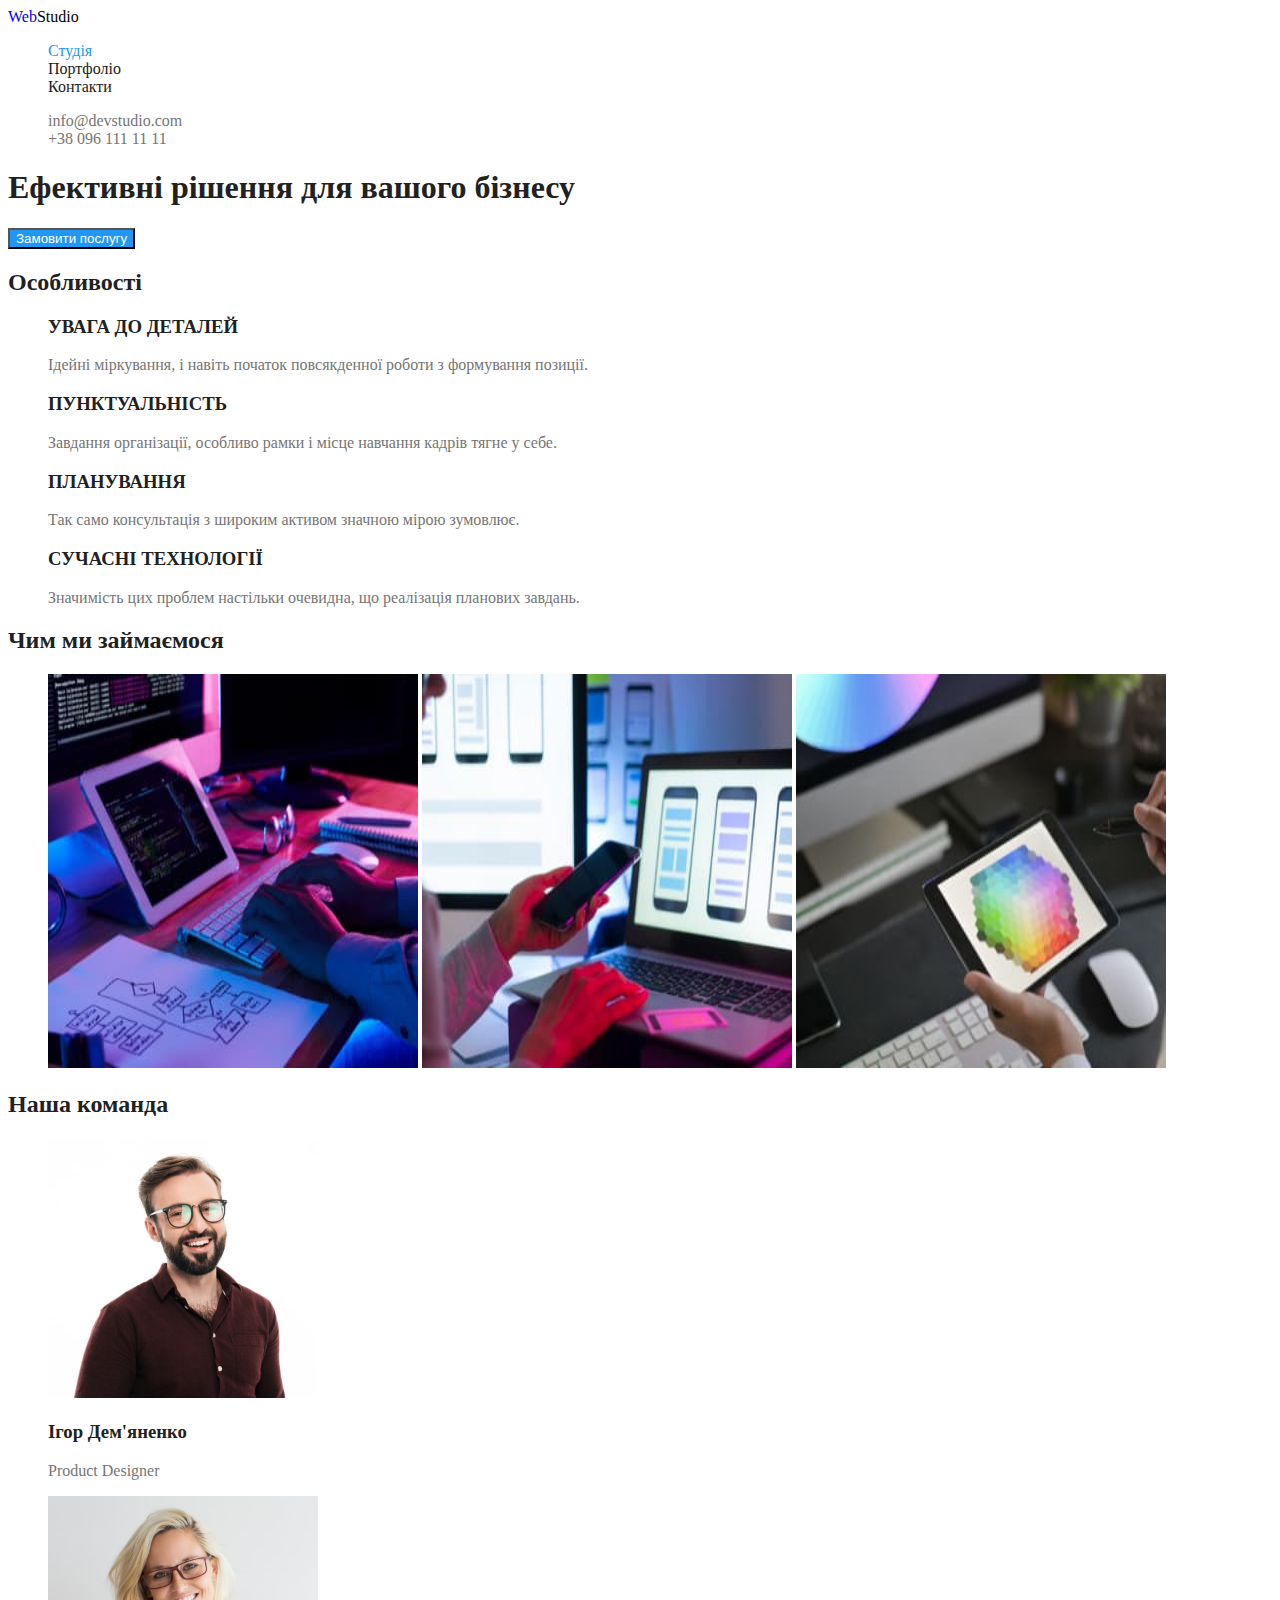
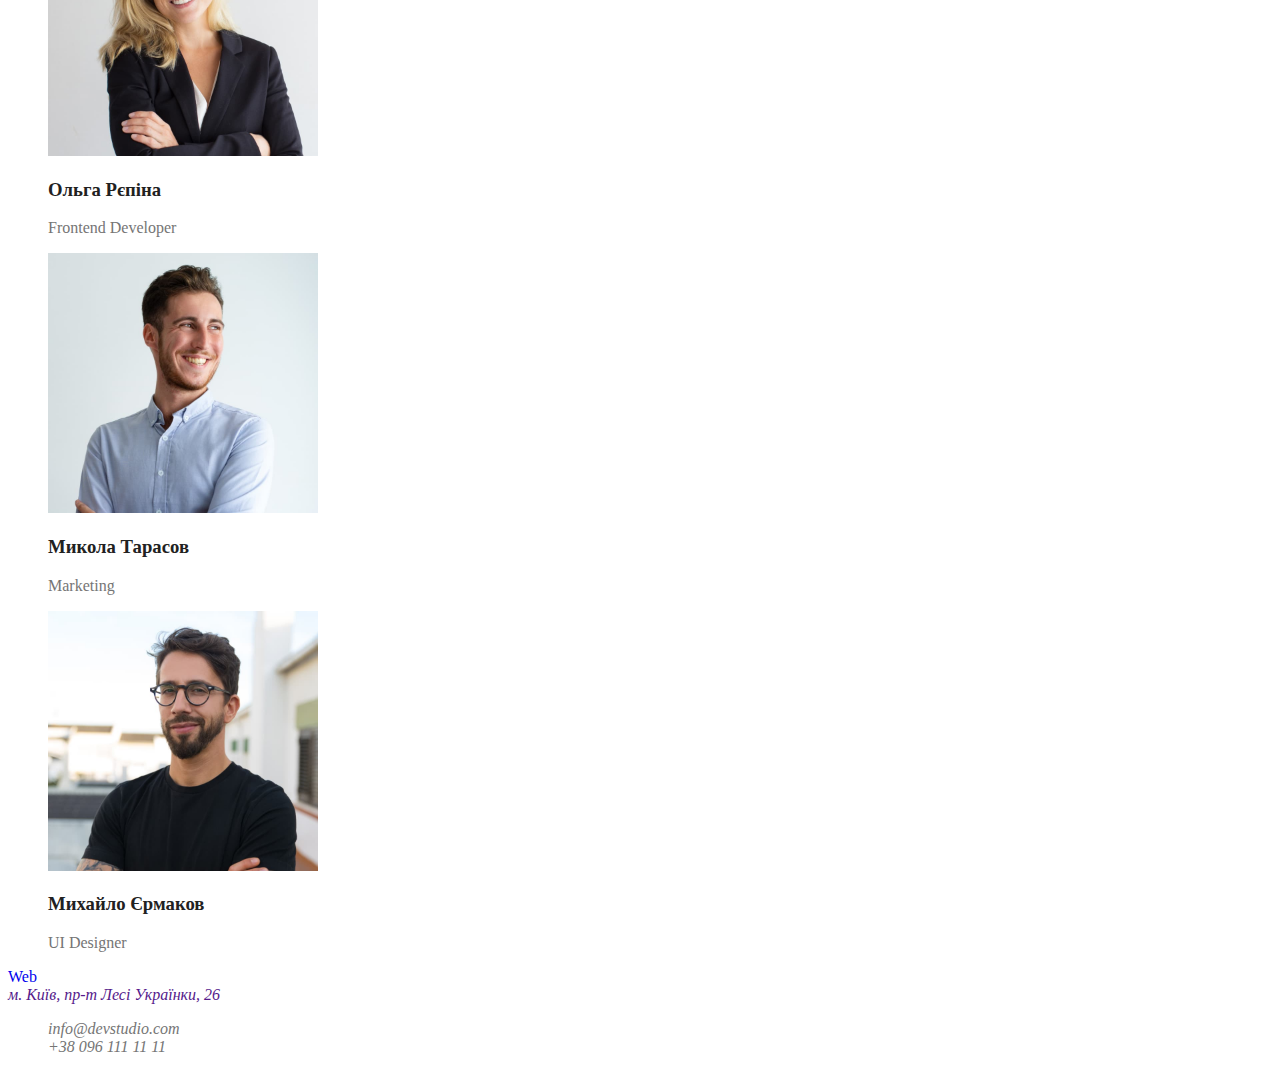
==== index.html @ 2d30ea92 "plus css" ====
<!DOCTYPE html>
<html lang="uk">
  <head>
    <meta charset="UTF-8" />
    <meta http-equiv="X-UA-Compatible" content="IE=edge" />
    <meta name="viewport" content="width=device-width, initial-scale=1.0" />
    <title>Студія</title>
    <link rel="stylesheet" href="./css/styles.css" />
  </head>

  <body>
    <header class="page-header">
      <a href="#" class="logo"> Web<span class="studio">Studio</span></a>
      <nav>
        <ul class="site-nav list">
          <li><a href="./index.html" class="link current">Студія</a></li>
          <li><a href="./portfolio.html" class="link">Портфоліо</a></li>
          <li><a href="" class="link">Контакти</a></li>
        </ul>
      </nav>

      <ul class="contact list">
        <li>
          <a href="mailto:info@devstudio.com">info@devstudio.com</a>
        </li>
        <li>
          <a href="tel:+380961111111">+38 096 111 11 11</a>
        </li>
      </ul>
    </header>

    <main>
      <div>
        <section class="hero">
          <h1 class="hero-title">Ефективні рішення для вашого бізнесу</h1>
          <button type="button" class="hero-btn">Замовити послугу</button>
        </section>
      </div>

      <section class="section">
        <h2 class="section-title">Особливості</h2>
        <ul class="list">
          <li>
            <h3>УВАГА ДО ДЕТАЛЕЙ</h3>
            <p>
              Ідейні міркування, і навіть початок повсякденної роботи з
              формування позиції.
            </p>
          </li>
          <li>
            <h3>ПУНКТУАЛЬНІСТЬ</h3>
            <p>
              Завдання організації, особливо рамки і місце навчання кадрів тягне
              у себе.
            </p>
          </li>
          <li>
            <h3>ПЛАНУВАННЯ</h3>
            <p>
              Так само консультація з широким активом значною мірою зумовлює.
            </p>
          </li>
          <li>
            <h3>СУЧАСНІ ТЕХНОЛОГІЇ</h3>
            <p>
              Значимість цих проблем настільки очевидна, що реалізація планових
              завдань.
            </p>
          </li>
        </ul>
      </section>

      <section class="section">
        <h2 class="section-title">Чим ми займаємося</h2>
        <ul class="list">
          <li>
            <img
              src="./images/img1.jpg"
              alt="Десктопні додатки"
              width="370"
              height="394" />
            <img
              src="./images/img2.jpg"
              alt="Мобільні додатки"
              width="370"
              height="394" />
            <img
              src="./images/img3.jpg"
              alt="Дизайнерскі рішення"
              width="370"
              height="394" />
          </li>
        </ul>
      </section>

      <section class="section">
        <h2 class="section-title">Наша команда</h2>
        <ul class="list">
          <li>
            <img
              src="./images/igord.jpg"
              alt="Ігор Дем'яненко"
              width="270"
              height="260" />

            <h3>Ігор Дем'яненко</h3>
            <p lang="en">Product Designer</p>
          </li>
          <li>
            <img
              src="./images/olgar.jpg"
              alt="Ольга Рєпіна"
              width="270"
              height="260" />

            <h3>Ольга Рєпіна</h3>
            <p lang="en">Frontend Developer</p>
          </li>
          <li>
            <img
              src="./images/mikolat.jpg"
              alt="Микола Тарасов"
              width="270"
              height="260" />

            <h3>Микола Тарасов</h3>
            <p lang="en">Marketing</p>
          </li>
          <li>
            <img
              src="./images/mihaile.jpg"
              alt="Михайло Єрмаков"
              width="270"
              height="260" />

            <h3>Михайло Єрмаков</h3>
            <p lang="en">UI Designer</p>
          </li>
        </ul>
      </section>
    </main>

    <footer class="footer">
      <a href="#" class="logo"> Web<span class="studio">Studio</span></a>
      <address>
        <a href="" target="_blank" rel="noopener noreferrer"
          >м. Київ, пр-т Лесі Українки, 26</a
        >
        <ul class="contact list">
          <li>
            <a href="mailto:info@devstudio.com">info@devstudio.com</a>
          </li>
          <li>
            <a href="tel:+380961111111">+38 096 111 11 11</a>
          </li>
        </ul>
      </address>
    </footer>
  </body>
</html>
---- css/styles.css ----
:root {
  --primary-text-color: #212121;
  --second-text-color: #757575;
  --accent-color: #2196f3;

  --primary-button-color: #2196f3;
  --primary-btn-bg-color: #f5f4fa;
  --secondary-btn-bg-color: #2196f3;
  --secondary-btn-text-color: #ffffff;

  --primary-logo-color: #2196f3;
  --secondary-logo-color: #000000;
  --secondary-logo-footer-color: #ffffff;

  --primary-bg-color: #ffffff;
  --secondary-bg-color: #2f303a;

  --color-link: rgba(255, 255, 255, 0.6);
}

h1,
h2,
h3,
h4,
h5,
h6 {
  color: var(--primary-text-color);
}

.body {
  background-color: var(--primary-bg-color);
  color: var(--primary-text-color);
}

.hero-btn {
  background-color: var(--primary-button-color);
  color: var(--secondary-btn-text-color);
}

a {
  text-decoration: none;
}

p {
  color: var(--second-text-color);
}

.list {
  list-style: none;
}

.list-btn {
  color: var(--primary-text-color);
  background-color: var(--secondary-btn-color);
}

.list-btn:hover,
.list-btn:focus {
  color: var(--secondary-btn-text-color);
  background-color: var(--secondary-btn-bg-color);
}

.link {
  color: var(--primary-text-color);
}

.contact a {
  color: var(--second-text-color);
}

.section-title {
  color: var(--primary-text-color);
}

.site-nav a:hover,
.site-nav a:focus,
.contact a:hover,
.contact a:focus {
  color: var(--accent-color);
}
.site-nav .link.current {
  color: var(--accent-color);
}

) .logo {
  color: var(--primary-logo-color);
}
.studio {
  color: var(--secondary-logo-color);
}
.footer .studio {
  color: var(--secondary-logo-footer-color);
}
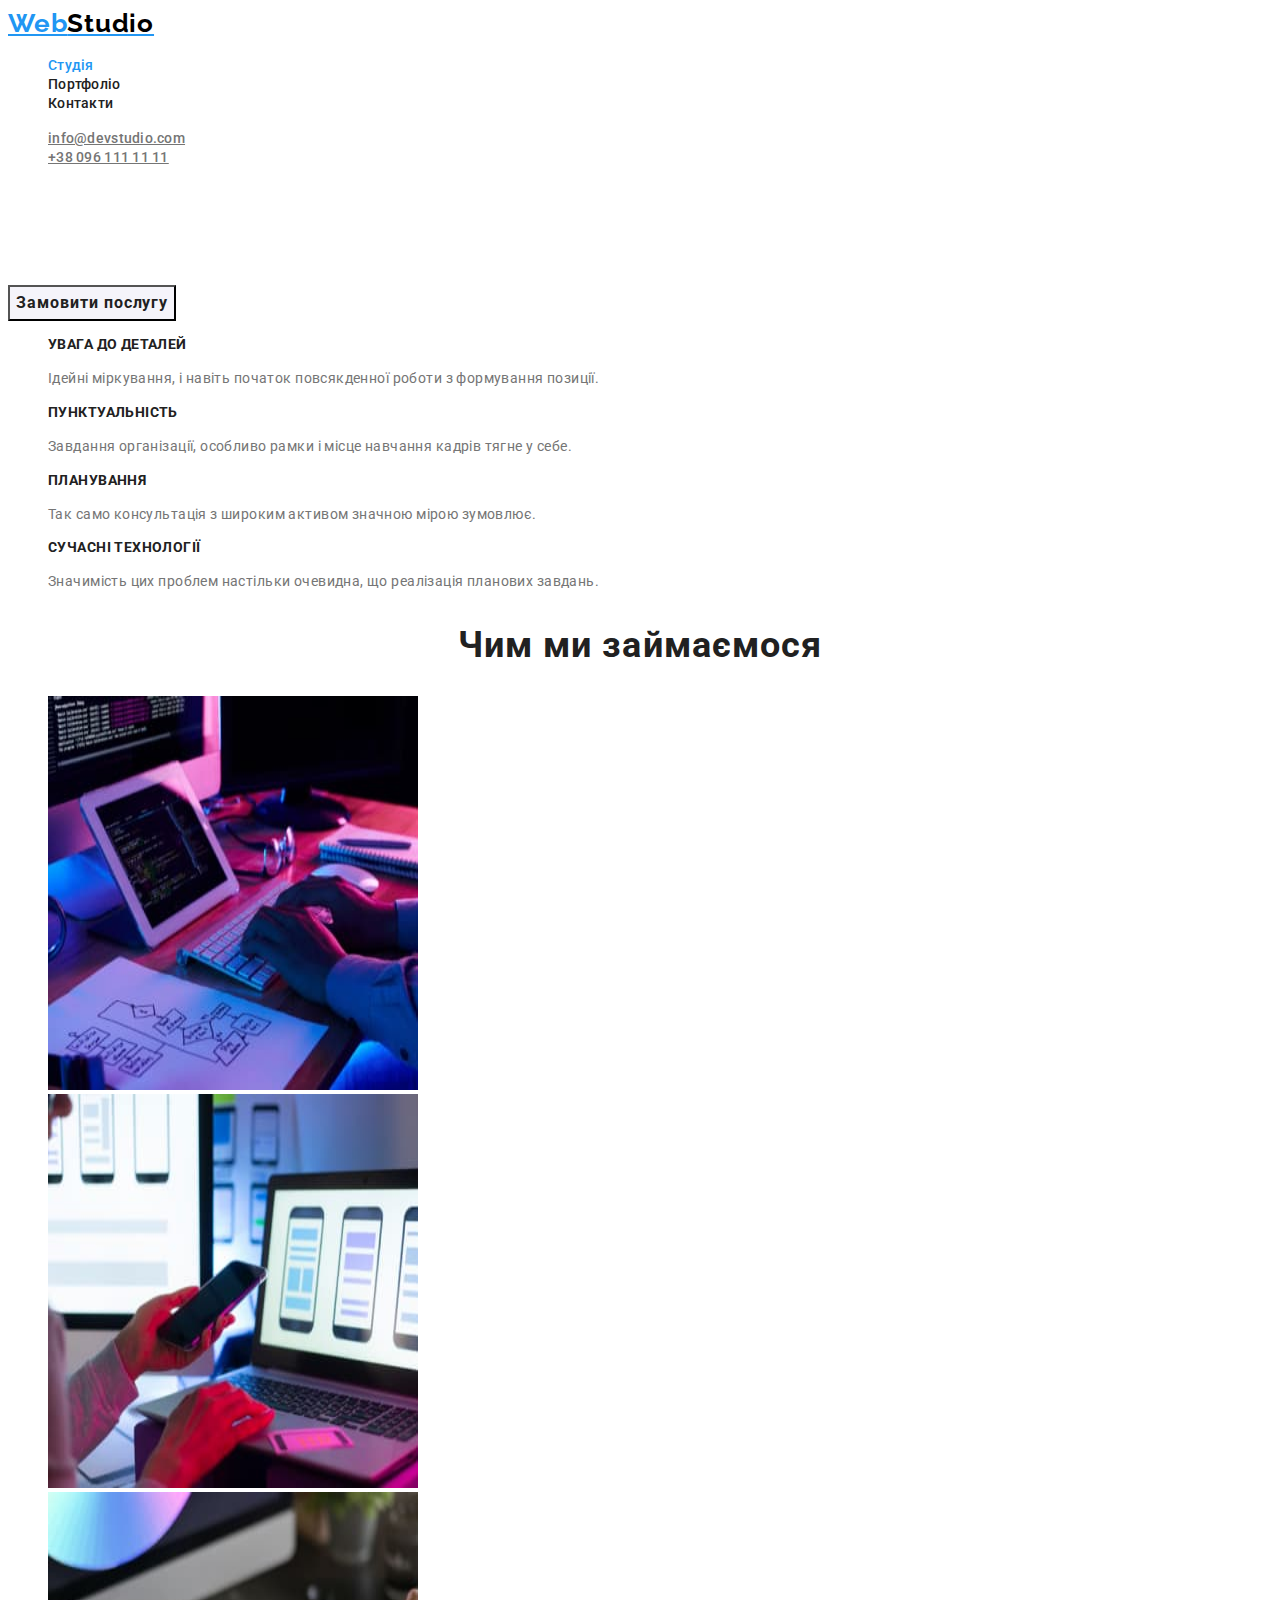
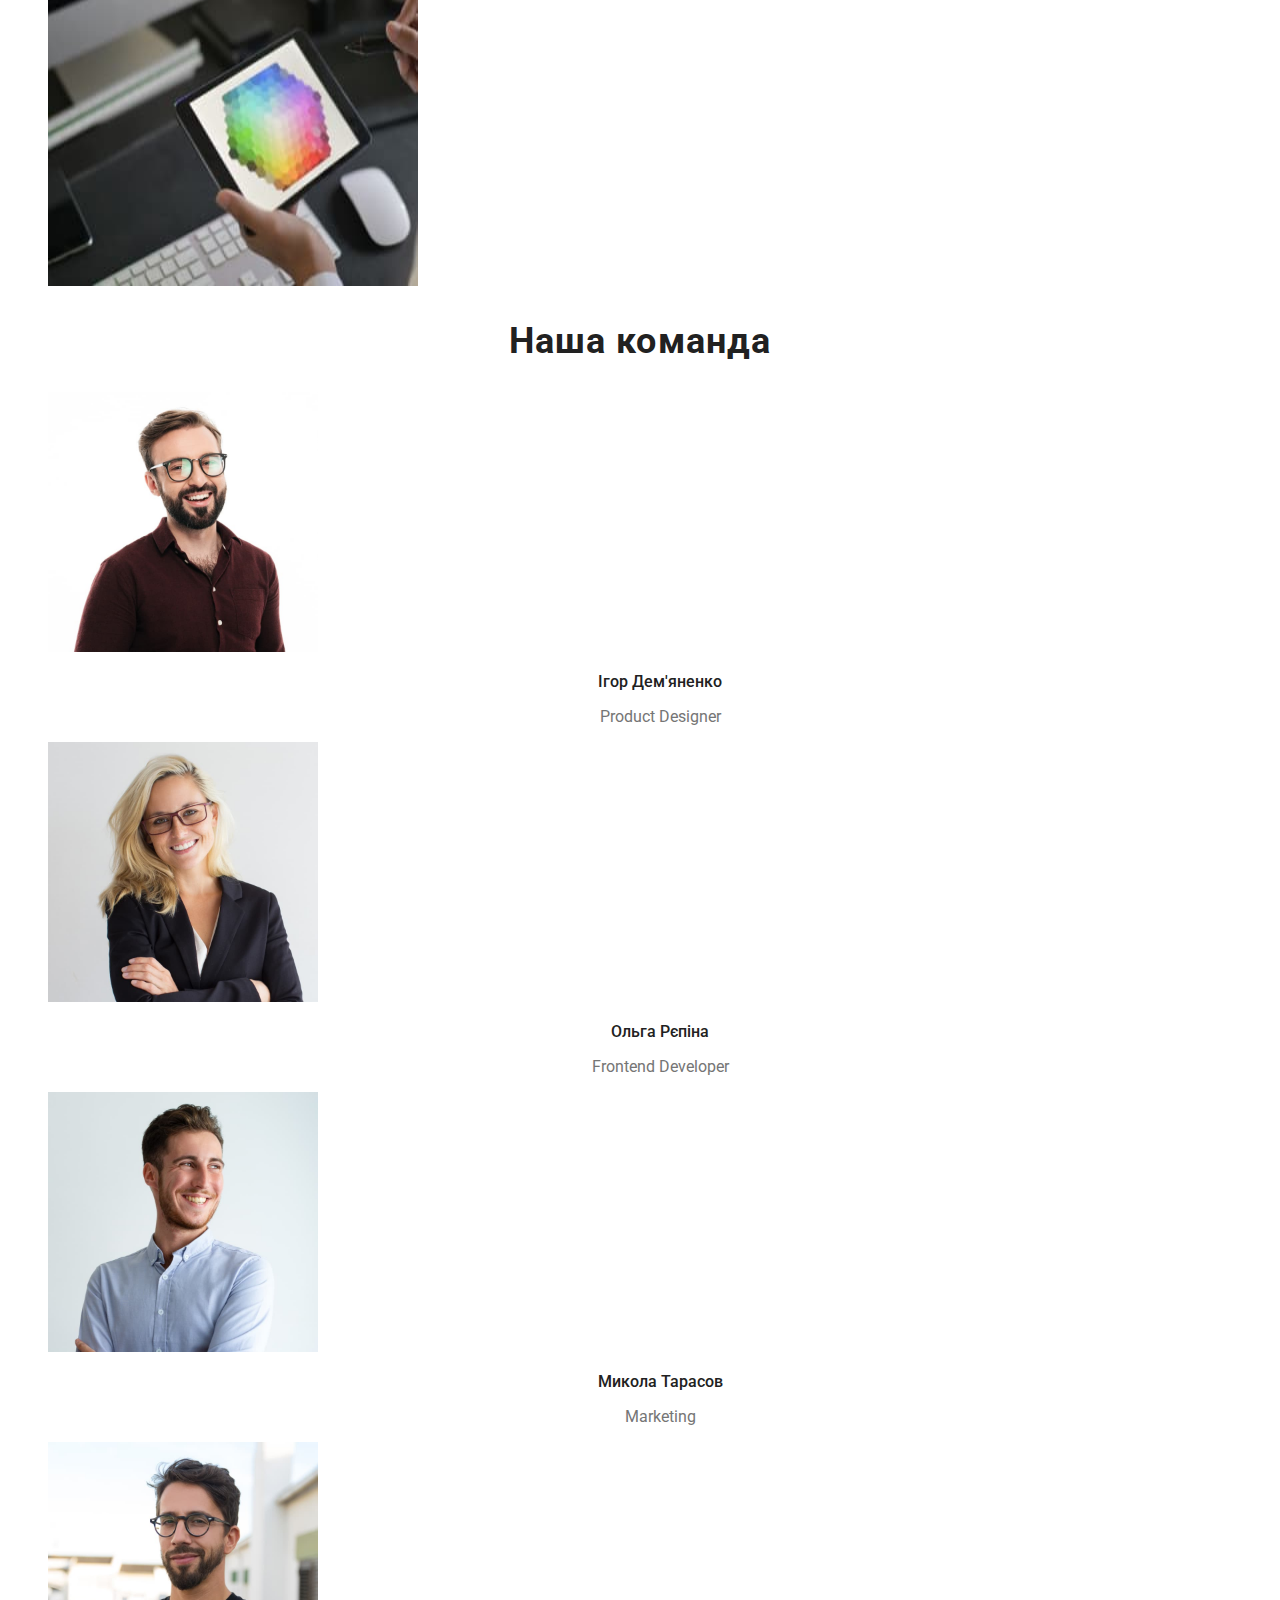
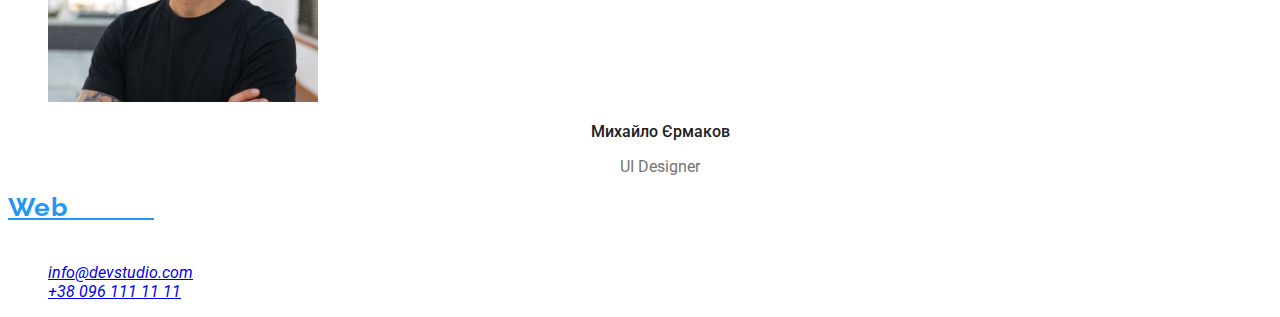
==== commit f176a1fd: "стилі" ====
--- a/index.html
+++ b/index.html
@@ -5,31 +5,66 @@
     <meta http-equiv="X-UA-Compatible" content="IE=edge" />
     <meta name="viewport" content="width=device-width, initial-scale=1.0" />
     <title>Студія</title>
+    <link rel="preconnect" href="https://fonts.googleapis.com" />
+    <link rel="preconnect" href="https://fonts.gstatic.com" crossorigin />
+    <link
+      href="https://fonts.googleapis.com/css2?family=Raleway:wght@700&family=Roboto:wght@400;500;700;900&display=swap"
+      rel="stylesheet" />
     <link rel="stylesheet" href="./css/styles.css" />
   </head>
 
   <body>
+    <!-- Шапка сайту -->
+
     <header class="page-header">
       <a href="#" class="logo"> Web<span class="studio">Studio</span></a>
       <nav>
         <ul class="site-nav list">
-          <li><a href="./index.html" class="link current">Студія</a></li>
-          <li><a href="./portfolio.html" class="link">Портфоліо</a></li>
-          <li><a href="" class="link">Контакти</a></li>
+          <li class="site-nave-item">
+            <a
+              href="./index.html"
+              class="link current"
+              rel="noopener noreferrer nofollow "
+              >Студія</a
+            >
+          </li>
+          <li class="site-nave-item">
+            <a
+              href="./portfolio.html"
+              class="link"
+              rel="noopener noreferrer nofollow "
+              >Портфоліо</a
+            >
+          </li>
+          <li class="site-nave-item">
+            <a href="" class="link" rel="noopener noreferrer nofollow "
+              >Контакти</a
+            >
+          </li>
         </ul>
       </nav>
 
       <ul class="contact list">
-        <li>
-          <a href="mailto:info@devstudio.com">info@devstudio.com</a>
+        <li class="conact-item">
+          <a
+            href="mailto:info@devstudio.com"
+            rel="noopener noreferrer nofollow "
+            >info@devstudio.com</a
+          >
         </li>
-        <li>
-          <a href="tel:+380961111111">+38 096 111 11 11</a>
+        <li class="conact-item">
+          <a href="tel:+380961111111" rel="noopener noreferrer nofollow "
+            >+38 096 111 11 11</a
+          >
         </li>
       </ul>
     </header>
 
+    <!-- Тіло сайту -->
+
     <main>
+      <!-- Герой -->
+
       <div>
         <section class="hero">
           <h1 class="hero-title">Ефективні рішення для вашого бізнесу</h1>
@@ -37,32 +72,34 @@
         </section>
       </div>
 
-      <section class="section">
-        <h2 class="section-title">Особливості</h2>
-        <ul class="list">
-          <li>
-            <h3>УВАГА ДО ДЕТАЛЕЙ</h3>
-            <p>
+      <!-- Особливості -->
+
+      <section class="section feature">
+        <h2 class="section-title visually-hidden">Особливості</h2>
+        <ul class="feature-list list">
+          <li class="feature-list-item">
+            <h3 class="feature-title">УВАГА ДО ДЕТАЛЕЙ</h3>
+            <p class="feature-text">
               Ідейні міркування, і навіть початок повсякденної роботи з
               формування позиції.
             </p>
           </li>
-          <li>
-            <h3>ПУНКТУАЛЬНІСТЬ</h3>
-            <p>
+          <li class="feature-list-item">
+            <h3 class="feature-title">ПУНКТУАЛЬНІСТЬ</h3>
+            <p class="feature-text">
               Завдання організації, особливо рамки і місце навчання кадрів тягне
               у себе.
             </p>
           </li>
-          <li>
-            <h3>ПЛАНУВАННЯ</h3>
-            <p>
+          <li class="feature-list-item">
+            <h3 class="feature-title">ПЛАНУВАННЯ</h3>
+            <p class="feature-text">
               Так само консультація з широким активом значною мірою зумовлює.
             </p>
           </li>
-          <li>
-            <h3>СУЧАСНІ ТЕХНОЛОГІЇ</h3>
-            <p>
+          <li class="feature-list-item">
+            <h3 class="feature-title">СУЧАСНІ ТЕХНОЛОГІЇ</h3>
+            <p class="feature-text">
               Значимість цих проблем настільки очевидна, що реалізація планових
               завдань.
             </p>
@@ -70,7 +107,9 @@
         </ul>
       </section>
 
-      <section class="section">
+      <!-- Чим ми займаємось -->
+
+      <section class="section work">
         <h2 class="section-title">Чим ми займаємося</h2>
         <ul class="list">
           <li>
@@ -79,11 +118,15 @@
               alt="Десктопні додатки"
               width="370"
               height="394" />
+          </li>
+          <li>
             <img
               src="./images/img2.jpg"
               alt="Мобільні додатки"
               width="370"
               height="394" />
+          </li>
+          <li>
             <img
               src="./images/img3.jpg"
               alt="Дизайнерскі рішення"
@@ -93,6 +136,8 @@
         </ul>
       </section>
 
+      <!-- Наша команда -->
+
       <section class="section">
         <h2 class="section-title">Наша команда</h2>
         <ul class="list">
@@ -103,8 +148,8 @@
               width="270"
               height="260" />
 
-            <h3>Ігор Дем'яненко</h3>
-            <p lang="en">Product Designer</p>
+            <h3 class="team-title">Ігор Дем'яненко</h3>
+            <p lang="en" class="team-text">Product Designer</p>
           </li>
           <li>
             <img
@@ -113,8 +158,8 @@
               width="270"
               height="260" />
 
-            <h3>Ольга Рєпіна</h3>
-            <p lang="en">Frontend Developer</p>
+            <h3 class="team-title">Ольга Рєпіна</h3>
+            <p lang="en" class="team-text">Frontend Developer</p>
           </li>
           <li>
             <img
@@ -123,8 +168,8 @@
               width="270"
               height="260" />
 
-            <h3>Микола Тарасов</h3>
-            <p lang="en">Marketing</p>
+            <h3 class="team-title">Микола Тарасов</h3>
+            <p lang="en" class="team-text">Marketing</p>
           </li>
           <li>
             <img
@@ -133,25 +178,41 @@
               width="270"
               height="260" />
 
-            <h3>Михайло Єрмаков</h3>
-            <p lang="en">UI Designer</p>
+            <h3 class="team-title">Михайло Єрмаков</h3>
+            <p lang="en" class="team-text">UI Designer</p>
           </li>
         </ul>
       </section>
     </main>
+
+    <!-- Підвал -->
 
     <footer class="footer">
       <a href="#" class="logo"> Web<span class="studio">Studio</span></a>
       <address>
-        <a href="" target="_blank" rel="noopener noreferrer"
+        <a
+          href=""
+          class="footer-address"
+          target="_blank"
+          rel="noopener noreferrer nofollow "
           >м. Київ, пр-т Лесі Українки, 26</a
         >
-        <ul class="contact list">
-          <li>
-            <a href="mailto:info@devstudio.com">info@devstudio.com</a>
-          </li>
-          <li>
-            <a href="tel:+380961111111">+38 096 111 11 11</a>
+        <ul class="contact-footer list">
+          <li>
+            <a
+              href="mailto:info@devstudio.com"
+              class="footer-mail"
+              rel="noopener noreferrer nofollow "
+              >info@devstudio.com</a
+            >
+          </li>
+          <li>
+            <a
+              href="tel:+380961111111"
+              class="footer-tell"
+              rel="noopener noreferrer nofollow "
+              >+38 096 111 11 11</a
+            >
           </li>
         </ul>
       </address>
--- a/css/styles.css
+++ b/css/styles.css
@@ -1,21 +1,31 @@
 :root {
   --primary-text-color: #212121;
   --second-text-color: #757575;
+  --third-text-color: #ffffff;
+
   --accent-color: #2196f3;
 
-  --primary-button-color: #2196f3;
+  --primary-bg-color: #ffffff;
+  --secondary-bg-color: #2f303a;
+
   --primary-btn-bg-color: #f5f4fa;
-  --secondary-btn-bg-color: #2196f3;
-  --secondary-btn-text-color: #ffffff;
 
   --primary-logo-color: #2196f3;
   --secondary-logo-color: #000000;
   --secondary-logo-footer-color: #ffffff;
 
-  --primary-bg-color: #ffffff;
-  --secondary-bg-color: #2f303a;
-
-  --color-link: rgba(255, 255, 255, 0.6);
+  --color-footer-mt: rgba(255, 255, 255, 0.6);
+
+  --font-family: 'Roboto', sans-serif;
+  --second-family: 'Raleway', sans-serif;
+  --third-family: 'Oleo Script', sans-serif;
+}
+
+body {
+  font-family: var(--font-family);
+
+  background-color: var(--primary-bg-color);
+  color: var(--primary-text-color);
 }
 
 h1,
@@ -27,21 +37,60 @@
   color: var(--primary-text-color);
 }
 
-.body {
-  background-color: var(--primary-bg-color);
-  color: var(--primary-text-color);
-}
-
-.hero-btn {
-  background-color: var(--primary-button-color);
-  color: var(--secondary-btn-text-color);
-}
-
-a {
+.visually-hidden {
+  position: absolute;
+  width: 1px;
+  height: 1px;
+  margin: -1px;
+  border: 0;
+  padding: 0;
+
+  white-space: nowrap;
+  clip-path: inset(100%);
+  clip: rect(0 0 0 0);
+  overflow: hidden;
+}
+
+p {
+  color: var(--second-text-color);
+}
+.logo {
+  font-family: var(--second-family);
+  font-weight: 700;
+  font-size: 26px;
+  letter-spacing: 0.03em;
+  line-height: 1.19;
+
+  color: var(--primary-logo-color);
+}
+
+.studio {
+  font-family: var(--second-family);
+  font-weight: 700;
+  font-size: 26px;
+  letter-spacing: 0.03em;
+  line-height: 1.19;
+
+  color: var(--secondary-logo-color);
+}
+
+.site-nav .link {
+  font-weight: 500;
+  font-size: 14px;
+  letter-spacing: 0.02em;
+  line-height: 1.19;
+
+  color: var(--primary-text-color);
+
   text-decoration: none;
 }
 
-p {
+.contact a {
+  font-weight: 500;
+  font-size: 14px;
+  line-height: 1.19;
+  letter-spacing: 0.02em;
+
   color: var(--second-text-color);
 }
 
@@ -49,45 +98,121 @@
   list-style: none;
 }
 
-.list-btn {
-  color: var(--primary-text-color);
-  background-color: var(--secondary-btn-color);
+.hero-title {
+  font-weight: 900;
+  font-size: 44px;
+  line-height: 1.36;
+  letter-spacing: 0.06em;
+
+  text-transform: uppercase;
+  text-align: center;
+
+  color: var(--third-text-color);
+}
+
+.list-btn,
+.hero-btn {
+  font-family: inherit;
+  font-weight: 700;
+  font-size: 16px;
+
+  line-height: 1.88;
+  letter-spacing: 0.06em;
+  text-align: center;
+
+  cursor: pointer;
+  color: var(--primary-text-color);
+
+  background-color: var(--primary-btn-bg-color);
+}
+
+.feature-title {
+  font-weight: 700;
+  font-size: 14px;
+  line-height: 1.14;
+  letter-spacing: 0.03em;
+  text-transform: uppercase;
+
+  color: var(--primary-text-color);
+}
+
+.feature-text {
+  font-weight: 400;
+  font-size: 14px;
+  line-height: 1.71;
+  letter-spacing: 0.03em;
+  color: var(--second-text-color);
+}
+
+.section-title {
+  font-weight: 700;
+  font-size: 36px;
+  line-height: 1.17;
+  letter-spacing: 0.03em;
+  text-align: center;
+
+  color: var(--primary-text-color);
+}
+.team-title {
+  font-size: 16px;
+  font-weight: 500;
+  line-height: 1.19;
+  letter-spacing: 3%;
+  text-align: center;
+
+  color: var(--primary-text-color);
+}
+.team-text {
+  font-family: Roboto;
+  font-size: 16px;
+  font-weight: 400;
+  line-height: 19px;
+  letter-spacing: 3%;
+  text-align: center;
+
+  color: var(--second-text-color);
 }
 
 .list-btn:hover,
-.list-btn:focus {
-  color: var(--secondary-btn-text-color);
-  background-color: var(--secondary-btn-bg-color);
-}
-
-.link {
-  color: var(--primary-text-color);
-}
-
-.contact a {
-  color: var(--second-text-color);
-}
-
-.section-title {
-  color: var(--primary-text-color);
-}
-
-.site-nav a:hover,
-.site-nav a:focus,
+.list-btn:focus,
+.hero-btn:hover,
+.hero-btn:focus {
+  color: var(--third-text-color);
+  background-color: var(--accent-color);
+}
+
+.site-nav .link:hover,
+.site-nav .link:focus,
 .contact a:hover,
-.contact a:focus {
-  color: var(--accent-color);
-}
+.contact a:focus,
 .site-nav .link.current {
   color: var(--accent-color);
 }
 
-) .logo {
-  color: var(--primary-logo-color);
-}
-.studio {
-  color: var(--secondary-logo-color);
+.footer-address {
+  font-weight: 400;
+  font-size: 14px;
+  line-height: 1.71;
+  letter-spacing: 0.03em;
+
+  color: var(--third-text-color);
+}
+/* .footer-mail,
+.footer-tell  */
+
+.contact-footer > a {
+  font-weight: 400;
+  font-size: 14px;
+  line-height: 1.71;
+  letter-spacing: 0.03em;
+  color: var(--color-footer-mt);
 }
 .footer .studio {
+  font-family: var(--second-family);
+  font-weight: 700;
+  font-size: 26px;
+  letter-spacing: 0.03em;
+  line-height: 1.19;
+
   color: var(--secondary-logo-footer-color);
 }
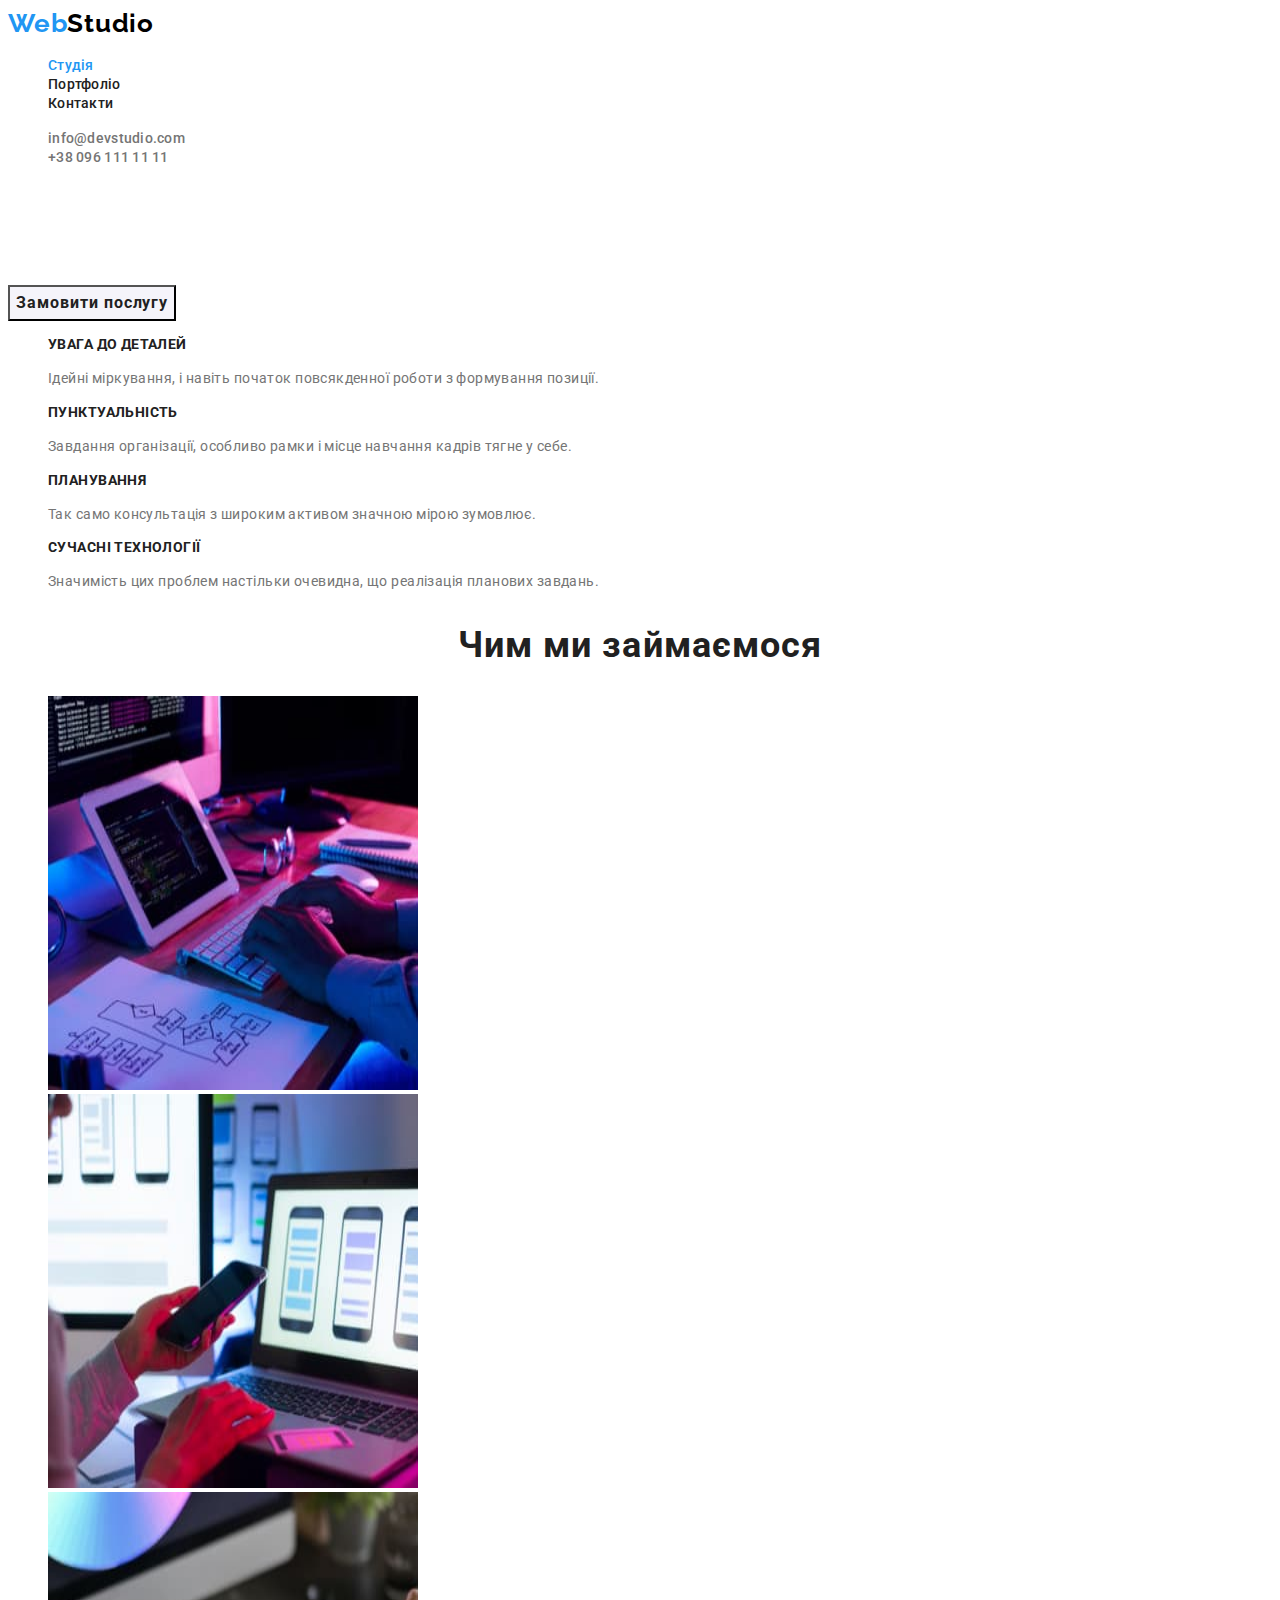
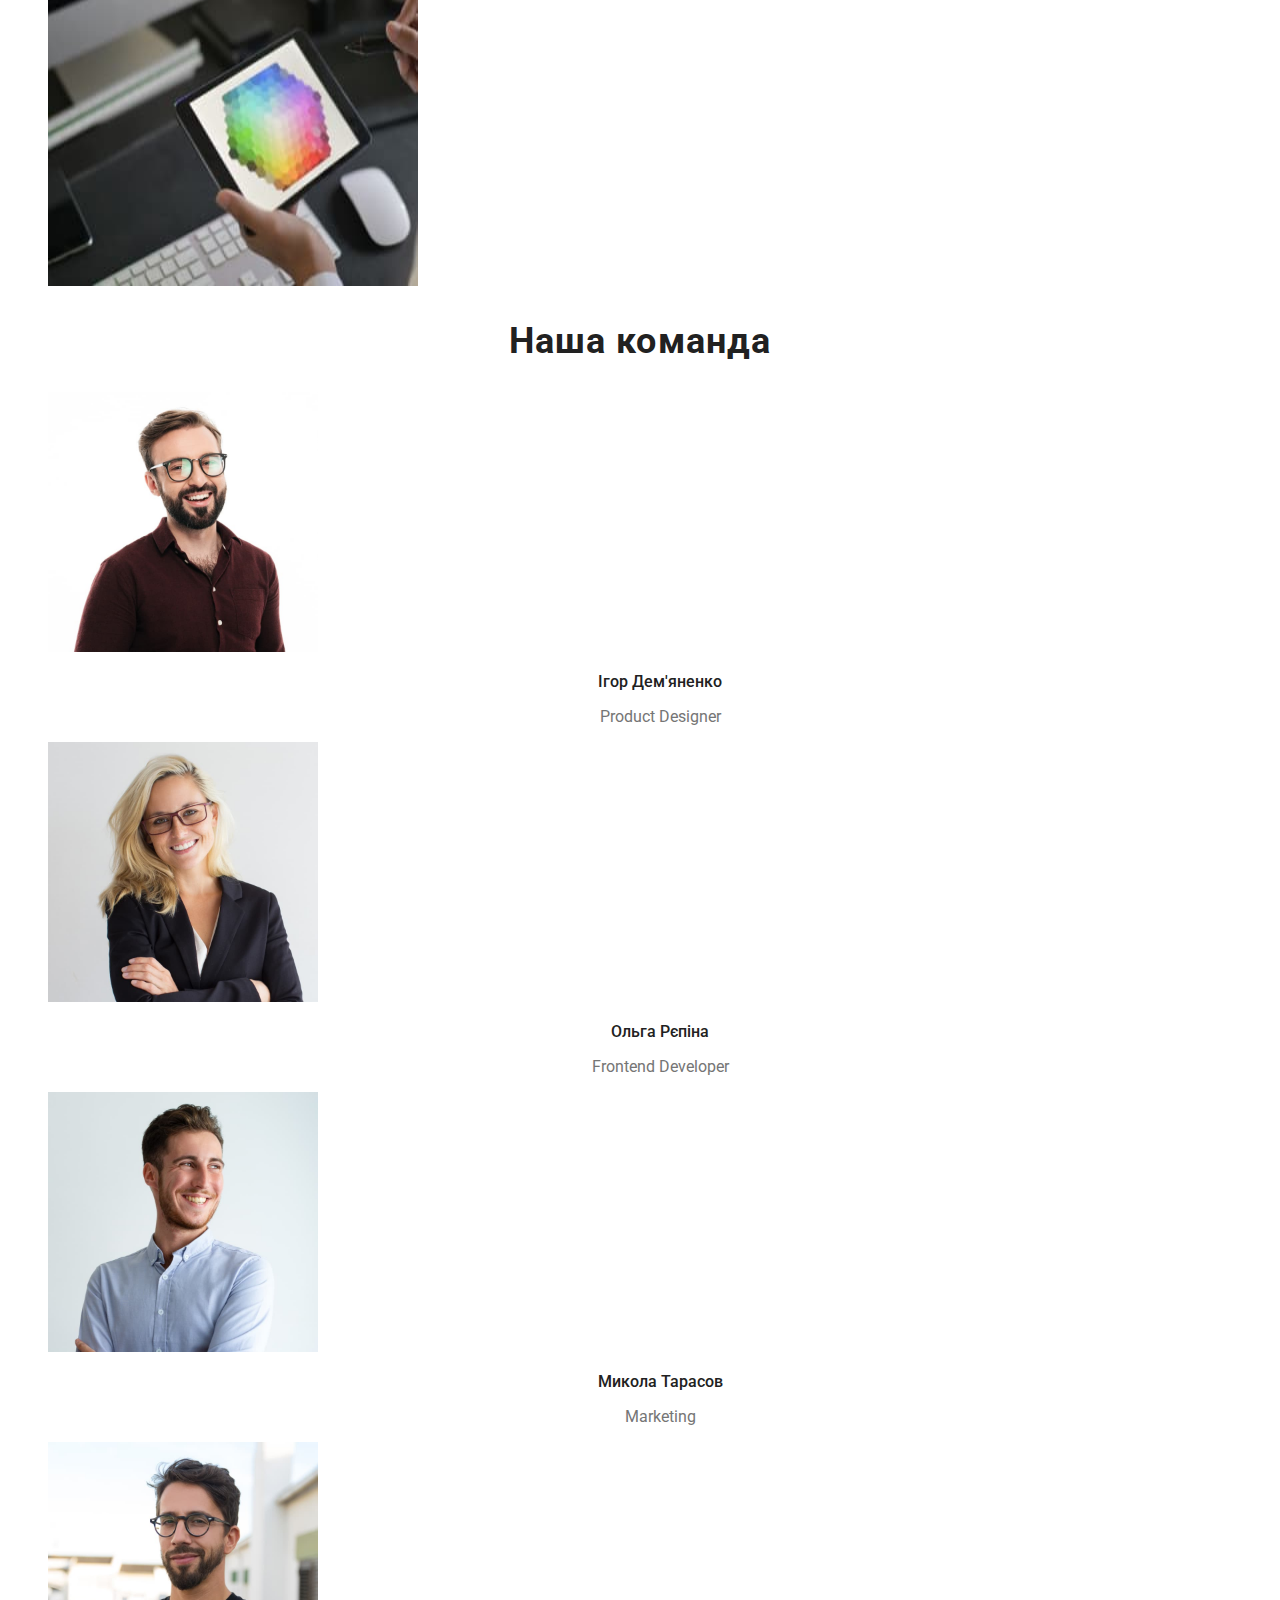
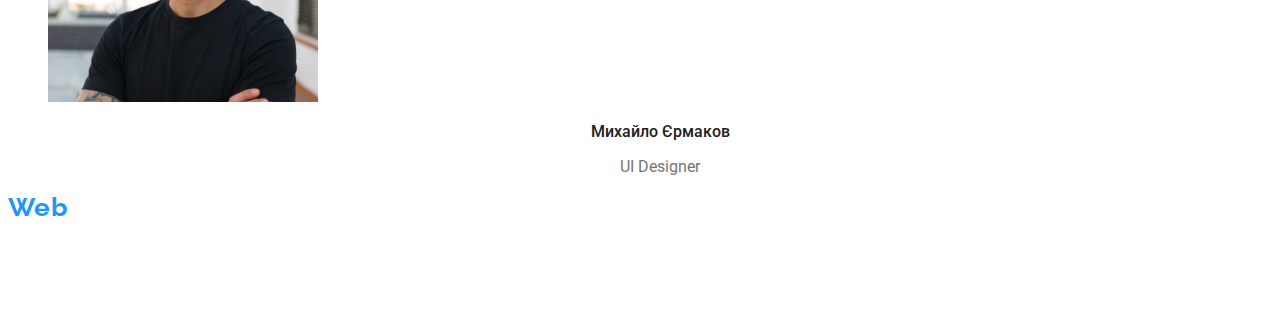
==== commit 372fcf01: "стилі індекса і портфолі" ====
--- a/index.html
+++ b/index.html
@@ -48,12 +48,16 @@
         <li class="conact-item">
           <a
             href="mailto:info@devstudio.com"
+            class="link"
             rel="noopener noreferrer nofollow "
             >info@devstudio.com</a
           >
         </li>
         <li class="conact-item">
-          <a href="tel:+380961111111" rel="noopener noreferrer nofollow "
+          <a
+            href="tel:+380961111111"
+            class="link"
+            rel="noopener noreferrer nofollow "
             >+38 096 111 11 11</a
           >
         </li>
@@ -192,7 +196,7 @@
       <address>
         <a
           href=""
-          class="footer-address"
+          class="footer-address link"
           target="_blank"
           rel="noopener noreferrer nofollow "
           >м. Київ, пр-т Лесі Українки, 26</a
@@ -201,7 +205,7 @@
           <li>
             <a
               href="mailto:info@devstudio.com"
-              class="footer-mail"
+              class="footer-mail link"
               rel="noopener noreferrer nofollow "
               >info@devstudio.com</a
             >
@@ -209,10 +213,10 @@
           <li>
             <a
               href="tel:+380961111111"
-              class="footer-tell"
-              rel="noopener noreferrer nofollow "
-              >+38 096 111 11 11</a
-            >
+              class="footer-tell link"
+              rel="noopener noreferrer nofollow "
+              >+38 096 111 11 11
+            </a>
           </li>
         </ul>
       </address>
--- a/css/styles.css
+++ b/css/styles.css
@@ -35,6 +35,10 @@
 h5,
 h6 {
   color: var(--primary-text-color);
+}
+
+a {
+  text-decoration: none;
 }
 
 .visually-hidden {
@@ -81,8 +85,6 @@
   line-height: 1.19;
 
   color: var(--primary-text-color);
-
-  text-decoration: none;
 }
 
 .contact a {
@@ -181,10 +183,8 @@
   background-color: var(--accent-color);
 }
 
-.site-nav .link:hover,
-.site-nav .link:focus,
-.contact a:hover,
-.contact a:focus,
+.link:hover,
+.link:focus,
 .site-nav .link.current {
   color: var(--accent-color);
 }
@@ -200,11 +200,13 @@
 /* .footer-mail,
 .footer-tell  */
 
-.contact-footer > a {
+.footer-mail,
+.footer-tell {
   font-weight: 400;
   font-size: 14px;
   line-height: 1.71;
   letter-spacing: 0.03em;
+
   color: var(--color-footer-mt);
 }
 .footer .studio {
@@ -216,3 +218,7 @@
 
   color: var(--secondary-logo-footer-color);
 }
+
+address {
+  font-style: normal;
+}
